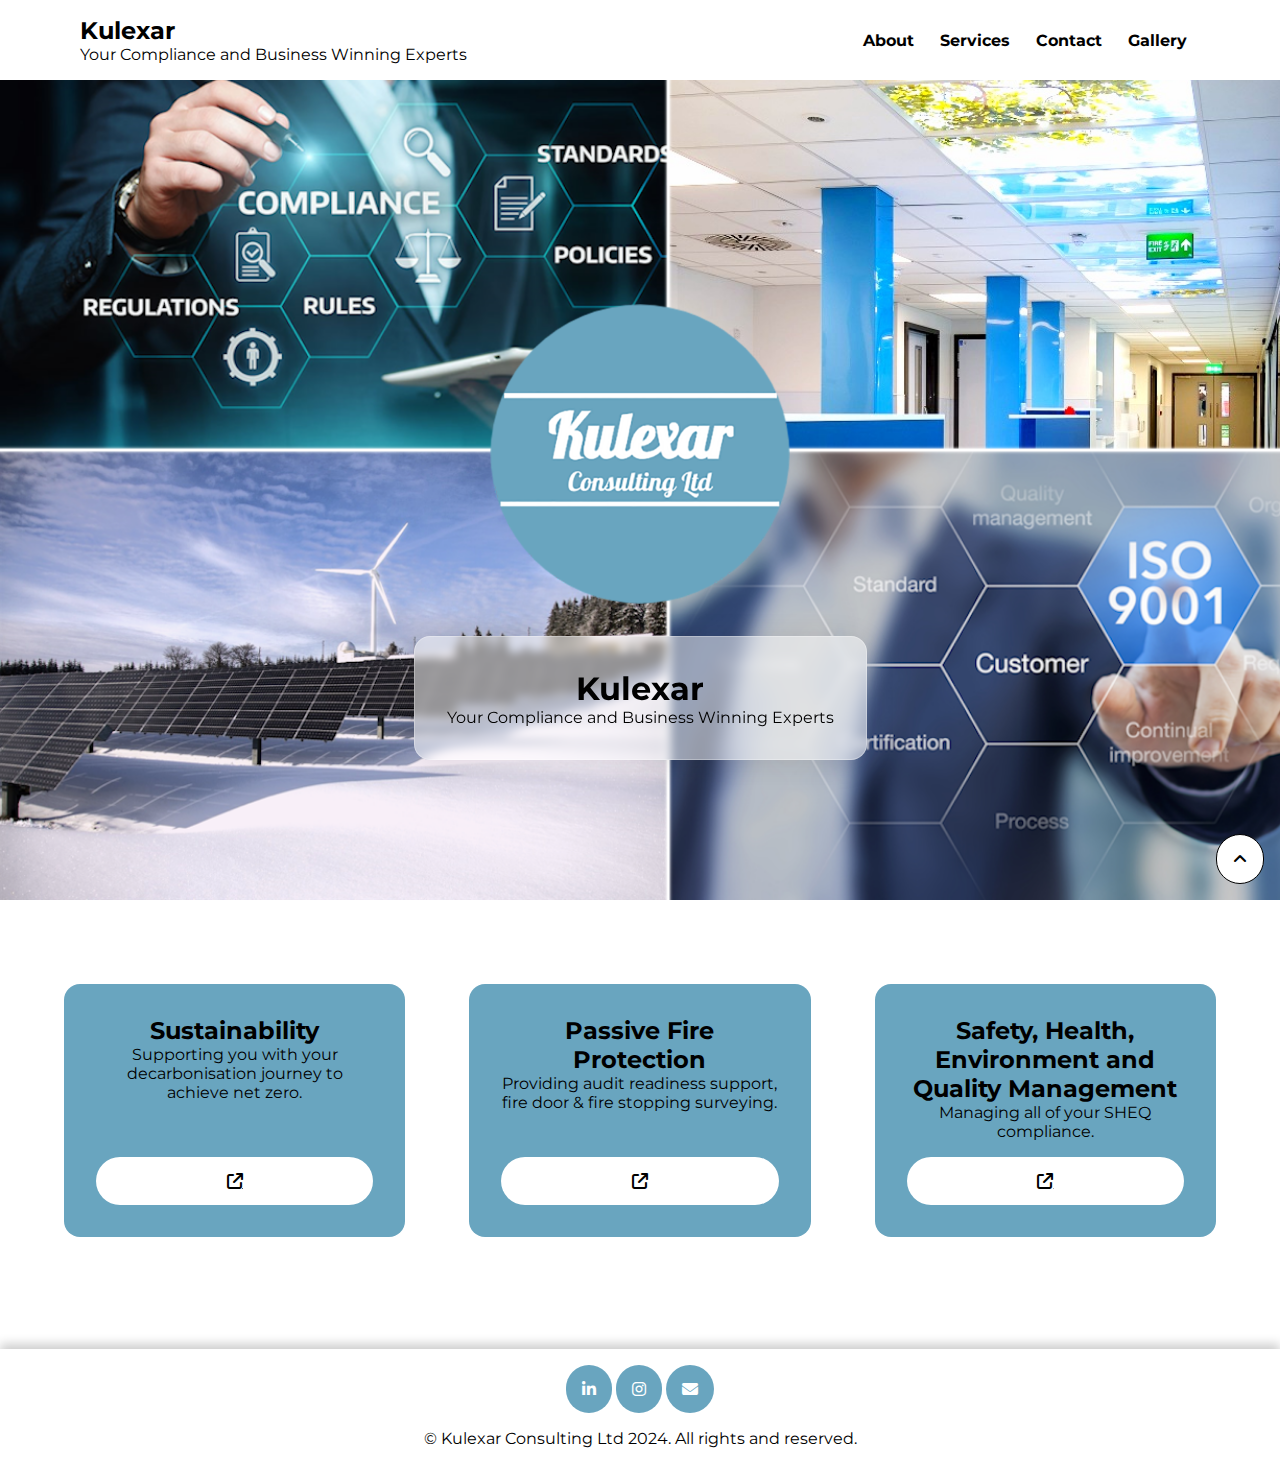
==== index.html @ 4fb72d9a "This is where it all begins..." ====
<!DOCTYPE html>
<html lang="en">
	<head>
		<meta charset="UTF-8">
		<meta name="viewport" content="width=device-width, initial-scale=1">
		<title>Kulexar Consulting</title>
		<link href="css/global.css" rel="stylesheet">
		<link href="css/home.css" rel="stylesheet">
		<link href="https://cdnjs.cloudflare.com/ajax/libs/font-awesome/6.7.2/css/all.min.css" rel="stylesheet">
	</head>
	<body id="top">
		<a class="to-top fa-solid fa-angle-up" href="#top"></a>

		<header>
			<nav>
				<a href="index.html">
					<h2>Kulexar</h2>
					<p>Your Compliance and Business Winning Experts</p>
				</a>

				<ul>
					<li><a href="about.html">About</a></li>
					<li><a href="services.html">Services</a></li>
					<li><a href="contact.html">Contact</a></li>
					<li><a href="gallery.html">Gallery</a></li>
				</ul>

				<a class="nav-open">
					<i class="fa-solid fa-bars"></i>
				</a>

			</nav>
		</header>

		<img src="img/logo.png"/>

		<div class="title">
			<h1>Kulexar</h1>
			<p>Your Compliance and Business Winning Experts</p>
		</div>

		<div class="services">
			<div class="service">
				<h2>Sustainability</h2>
				<p>Supporting you with your decarbonisation journey to achieve net zero.</p>
				<a href="services/sustainability.html" class="fa-solid fa-arrow-up-right-from-square"></a>
			</div>

			<div class="service">
				<h2>Passive Fire Protection</h2>
				<p>Providing audit readiness support, fire door &amp; fire stopping surveying.</p>
				<a href="services/passive-fire-protection.html" class="fa-solid fa-arrow-up-right-from-square"></a>
			</div>

			<div class="service">
				<h2>Safety, Health, Environment and Quality Management</h2>
				<p>Managing all of your SHEQ compliance.</p>
				<a href="services/sheq.html" class="fa-solid fa-arrow-up-right-from-square"></a>
			</div>
		</div>

		<footer>
			<div>
				<a target="_blank" href="https://uk.linkedin.com/company/kulexar-consulting" class="socials fa-brands fa-linkedin-in"></a>
				<a target="_blank" href="https://www.instagram.com/kulexar_consulting" class="socials fa-brands fa-instagram"></a>
				<a target="_blank" href="mailto:info@kulexar.com" class="socials fa-solid fa-envelope"></a>
			</div>

			<p>&copy; Kulexar Consulting Ltd 2024. All rights and reserved.</p>
		</footer>
	</body>
</html>
---- css/global.css ----
@import url('https://fonts.googleapis.com/css2?family=Montserrat:ital,wght@0,100..900;1,100..900&display=swap');

* {
	margin: 0;
	padding: 0;
	font-family: Montserrat, system-ui, -apple-system, BlinkMacSystemFont, 'Segoe UI', Roboto, Oxygen, Ubuntu, Cantarell, 'Open Sans', 'Helvetica Neue', sans-serif;

	--blue: #69a5bf;
	--pill: 999999px;
}

html {
	scroll-behavior: smooth;
}

a {
	color: var(--blue);
}

nav {
	display: flex;
	background: white;

	padding: 1rem 5rem;

	& a {
		all: unset; /* prevent links from having default styles */
		cursor: pointer;
	}

	& .nav-open {
		display: none;
	}

	& ul {
		margin-left: auto;
		margin-top: auto;
		margin-bottom: auto;

		display: flex;
		list-style-type: none;

		& li {
			padding: 0.5rem;
			margin: 0.25rem;
			/*text-transform: uppercase;*/
			font-weight: bold;

			border: 1px solid transparent; /* prevent moving around on hover */

			transition: all 0.5s;

			&:hover {
				border: 1px solid var(--blue);
				color: var(--blue);
			}
		}
	}
}



.hero {
	height: 16rem;

	position: relative;

	background-size: cover;
	background-position: center;

	& div {
		position: absolute;

		left: 0;
		top: 0;
		right: 0;
		bottom: 0;
		background-color: rgba(0, 0, 0, 0.25);
	}

	& h1 {
		position: absolute;

		left: 0;
		right: 0;

		top: 50%;
		transform: translateY(-50%);
		text-align: center;

		font-size: 3rem;

		color: white;
	}
}

.location {
	width: 100%;
	height: 4rem;
	background: lightgrey;

	display: flex;

	& p {
		color: grey;
		margin: auto;
	}
}

.underline {
	position: relative;

	&::after {
		content: '';
	
		position: absolute;

		top: 3rem;
		left: 0;
		width: 3rem;
		height: 0.1rem;

		background-color: var(--blue);
	}

	padding-bottom: 3rem;
}
body {
	display: flex;
	flex-direction: column;
}

section {
	padding: 2rem 8rem;
}

footer {
	margin-top: 5rem;
	padding: 1rem; 

	display: flex;
	flex-direction: column;

	background: white;

	box-shadow: 0px -5px 10px rgba(0, 0, 0, 0.2);

	& > * {
		margin: auto;
	}

	& .socials {
		padding: 1rem;
		border-radius: var(--pill);
		background: var(--blue);
		color: white;
		margin-bottom: 1rem;
		text-decoration: none;
	}
}

.to-top {
	position: fixed;

	background-color: white;
	
	padding: 1rem;
	
	border: 1px solid black;
	border-radius: var(--pill);

	bottom: 1rem;
	right: 1rem;

	text-decoration: none;
	color: black;

	z-index: 100;
}

@media only screen and (max-width: 600px) {
	nav {
		padding: 1rem 1rem;

		& ul {
			display: none !important;
		}

		& .nav-open {
			display: flex !important;

			margin-left: auto;
					
			& i {
				margin: auto;
			}
		}
	}
}
---- css/home.css ----
body {
	background-image: url("../img/home-quad.png");
	background-attachment: fixed;
	background-size: cover;
}


img {
	margin-left: auto;
	margin-right: auto;
	margin-top: 14rem;
	animation: opening 1s cubic-bezier(0.5, 0, 0, 1);
}

@keyframes opening {
	from {
		transform: scale(0, 0);
		opacity: 0;
	}

	to {
		transform: scale(1, 1) translateY(0);
		opacity: 1;
	}
}

.title {
	margin-top: 2rem;
	margin-bottom: 12rem;
	margin-left: auto;
	margin-right: auto;

	text-align: center;

	/* glass */
	background: rgba(255, 255, 255, 0.5);

	backdrop-filter: blur(5px);
	-webkit-backdrop-filter: blur(5px);

	border: 1px solid rgba(255, 255, 255, 0.3);

	box-shadow: 0 4px 30px rgba(0, 0, 0, 0.1);

	padding: 2rem;
	border-radius: 1rem;
}

.services {
	display: flex;
	flex-direction: row;

	margin-left: 2rem;
	margin-right: 2rem;

	& .service {
		background: var(--blue);

		margin: 2rem;

		border-radius: 1rem;

		padding: 2rem;

		width: 100%;

		text-align: center;

		display: flex;
		flex-direction: column;

		& p {
			margin-bottom: 1rem;
		}

		& a {
			background: white;
			margin-top: auto;
			padding: 1rem;
			border-radius: var(--pill);
			color: black;
		}
	}
}

@media only screen and (max-width: 600px) {
	body {
		background-color: white;
		background-image: none;
	}

	.services {
		flex-direction: column;
	}
}
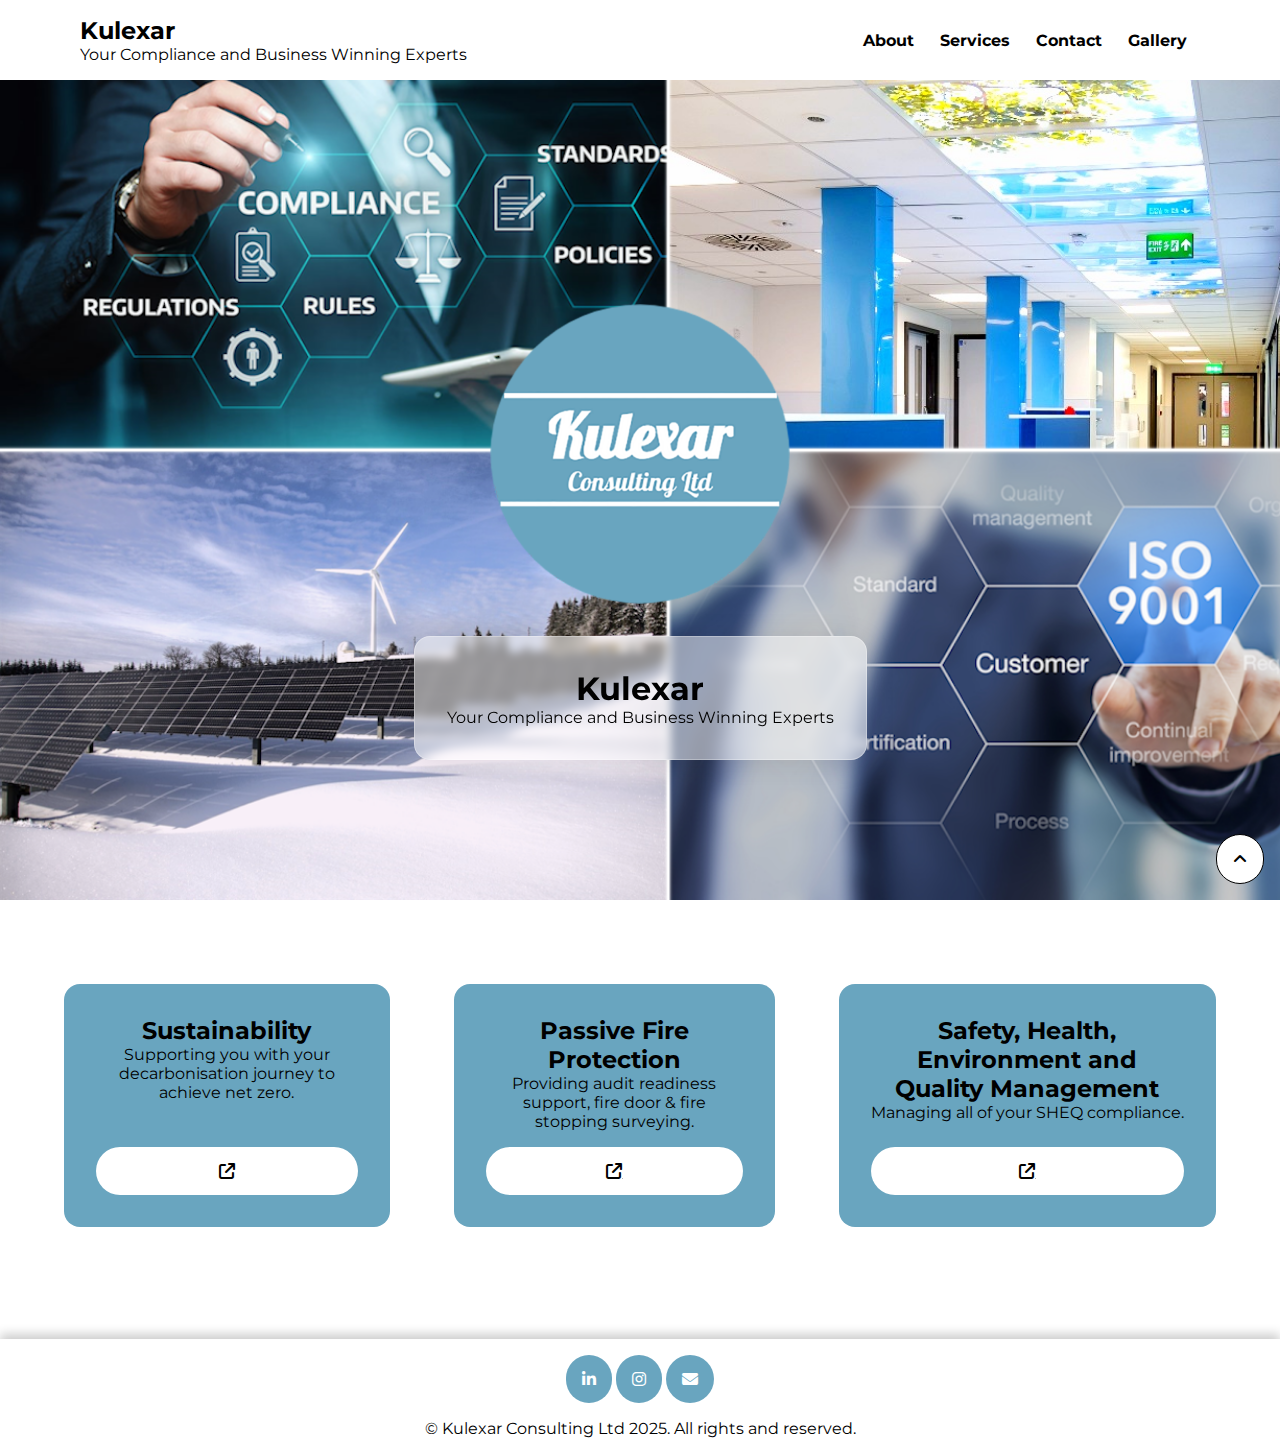
==== commit fac4cd96: "Mobile layout improved, copyright year updated and made links use / Also added nice animation in con" ====
--- a/index.html
+++ b/index.html
@@ -13,19 +13,23 @@
 
 		<header>
 			<nav>
-				<a href="index.html">
+				<a href="/">
 					<h2>Kulexar</h2>
 					<p>Your Compliance and Business Winning Experts</p>
 				</a>
 
-				<ul>
-					<li><a href="about.html">About</a></li>
-					<li><a href="services.html">Services</a></li>
-					<li><a href="contact.html">Contact</a></li>
-					<li><a href="gallery.html">Gallery</a></li>
+				<ul id="nav">
+					<a href="#" class="nav-close">
+						<i class="fa-solid fa-xmark"></i>
+					</a>
+
+					<li><a href="/about">About</a></li>
+					<li><a href="/services">Services</a></li>
+					<li><a href="/contact">Contact</a></li>
+					<li><a href="/gallery">Gallery</a></li>
 				</ul>
 
-				<a class="nav-open">
+				<a href="#nav" class="nav-open">
 					<i class="fa-solid fa-bars"></i>
 				</a>
 
@@ -66,7 +70,7 @@
 				<a target="_blank" href="mailto:info@kulexar.com" class="socials fa-solid fa-envelope"></a>
 			</div>
 
-			<p>&copy; Kulexar Consulting Ltd 2024. All rights and reserved.</p>
+			<p>&copy; Kulexar Consulting Ltd 2025. All rights and reserved.</p>
 		</footer>
 	</body>
 </html>
--- a/css/global.css
+++ b/css/global.css
@@ -15,6 +15,21 @@
 
 a {
 	color: var(--blue);
+}
+
+/* overlay for mobile */
+#nav:target {
+	position: fixed;
+	display: block !important;
+
+	top: 0;
+	left: 0;
+	bottom: 0;
+	right: 0;
+
+	background: white !important;
+
+	z-index: 100;
 }
 
 nav {
@@ -53,6 +68,23 @@
 			&:hover {
 				border: 1px solid var(--blue);
 				color: var(--blue);
+			}
+		}
+
+		& .nav-close {
+			display: none;
+			float: right;
+
+			margin: 0.25rem;
+
+			width: 2rem;
+			height: 2rem;
+
+			border: 0.125rem solid black;
+			border-radius: var(--pill);
+
+			& i {
+				margin: auto;
 			}
 		}
 	}
@@ -184,6 +216,10 @@
 
 		& ul {
 			display: none !important;
+
+			& .nav-close {
+				display: flex !important;
+			}
 		}
 
 		& .nav-open {
@@ -196,4 +232,8 @@
 			}
 		}
 	}
-}
+
+	section {
+		padding: 2rem 2rem;
+	}
+}
--- a/css/home.css
+++ b/css/home.css
@@ -50,8 +50,8 @@
 	display: flex;
 	flex-direction: row;
 
-	margin-left: 2rem;
-	margin-right: 2rem;
+	padding: 0 2rem;
+	max-width: 100%;
 
 	& .service {
 		background: var(--blue);
@@ -61,8 +61,6 @@
 		border-radius: 1rem;
 
 		padding: 2rem;
-
-		width: 100%;
 
 		text-align: center;
 
@@ -88,7 +86,9 @@
 		background-color: white;
 		background-image: none;
 	}
+}
 
+@media only screen and (max-width: 800px) {
 	.services {
 		flex-direction: column;
 	}
